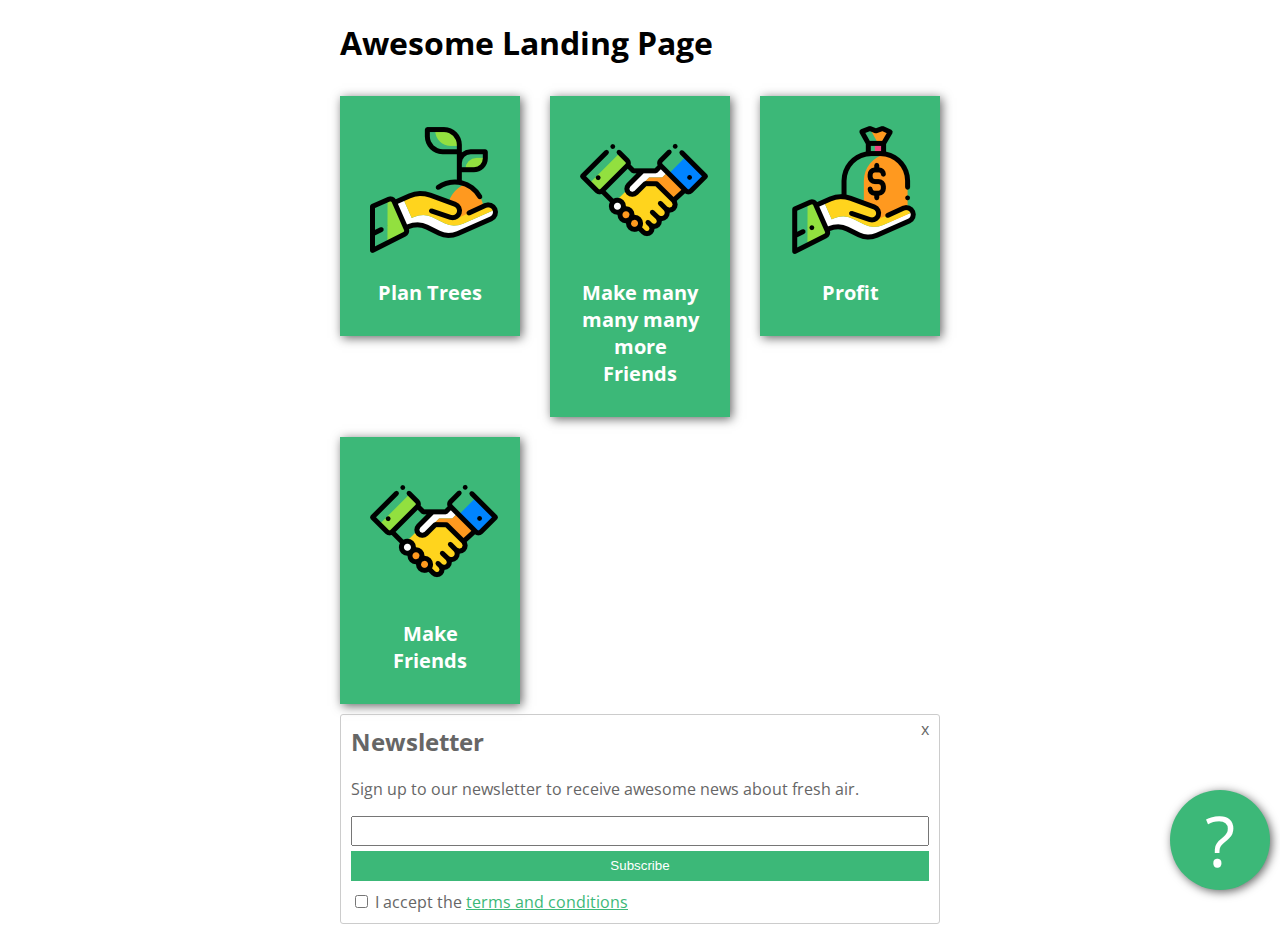
==== index.html @ 9731a35d "add codepen example" ====
<!DOCTYPE html>
<html lang="en" >
<head>
  <meta charset="UTF-8">
  <title>CodePen - A Pen by  Tamás Kökény</title>
  <link href="https://fonts.googleapis.com/css2?family=Open+Sans:wght@300;700&display=swap" rel="stylesheet"><link rel="stylesheet" href="./style.css">

</head>
<body>
<!-- partial:index.partial.html -->
<main>
  <h1>Awesome Landing Page</h1>
  <div class="key-features">
    <div class="feature">
      <img src="img/tree.png">
      <p>Plan Trees</p>
    </div>
    <div class="feature">
      <img src="img/deal.png">
      <p>Make many many many more Friends</p>
    </div>
    <div class="feature">
      <img src="img/money.png">
      <p>Profit</p>
    </div>
    <div class="feature">
      <img src="img/deal.png">
      <p>Make Friends</p>
    </div>
  </div>
  <form class="newsletter-form">
    <h2>Newsletter</h2>
    <p>Sign up to our newsletter to receive awesome news about fresh air.</p>
    <div>
      <input type="text">
    </div>
    <div>
      <input type="submit" value="Subscribe">
    </div>
    <input type="checkbox" id="tac">
    <label for="tac">
      I accept the <a href="about.html" target="_blank">terms and conditions</a>
    </label>
    <div class="exit-button">x</div>
  </form>
  <a href="http://example.org" class="question-button">?</a>
</main>
<!-- partial -->
  
</body>
</html>
---- style.css ----
body {
  font-family: 'Open Sans', sans-serif;
}

main {
  width: 600px;
  margin: 0 auto;
}

.newsletter-form {
  color: #666666;
  border: 1px solid #cccccc;
  padding: 10px;
  border-radius: 3px;
  position: relative;
}

input[type="text"] {
  width: 100%;
  box-sizing: border-box;
  height: 30px;
  margin: 0 0 5px;
}

input[type="submit"] {
  width: 100%;
  box-sizing: border-box;
  background: #3cb878;
  border: 0;
  color: white;
  height: 30px;
  margin: 0 0 10px;
  cursor: pointer;
}

.newsletter-form h2 {
  margin-top: 0;
}

a {
  color: #3CB878;
}

.exit-button {
  position: absolute;
  top: 3px;
  right: 10px;
  cursor: pointer;
}

.question-button {
  position: fixed;
  bottom: 10px;
  right: 10px;
  width: 100px;
  height: 100px;
  line-height: 100px;
  color: white;
  font-size: 70px;
  text-align: center;
  border-radius: 50%;
  background: #3cb878;
  z-index: 10;
  cursor: pointer;
  text-decoration: none;
  box-shadow: 2px 2px 10px #666666;
}

.key-features {
  display: flex;
  justify-content: space-between;
  flex-wrap: wrap;
  align-items: flex-start;
}

.feature {
  background: #3cb878;
  padding: 30px;
  margin: 10px 0;
  width: 120px;
  box-shadow: 2px 2px 10px #666666;
}

.feature p {
  color: white;
  font-size: 20px;
  font-weight: bold;
  margin-bottom: 0;
  text-align: center;
}
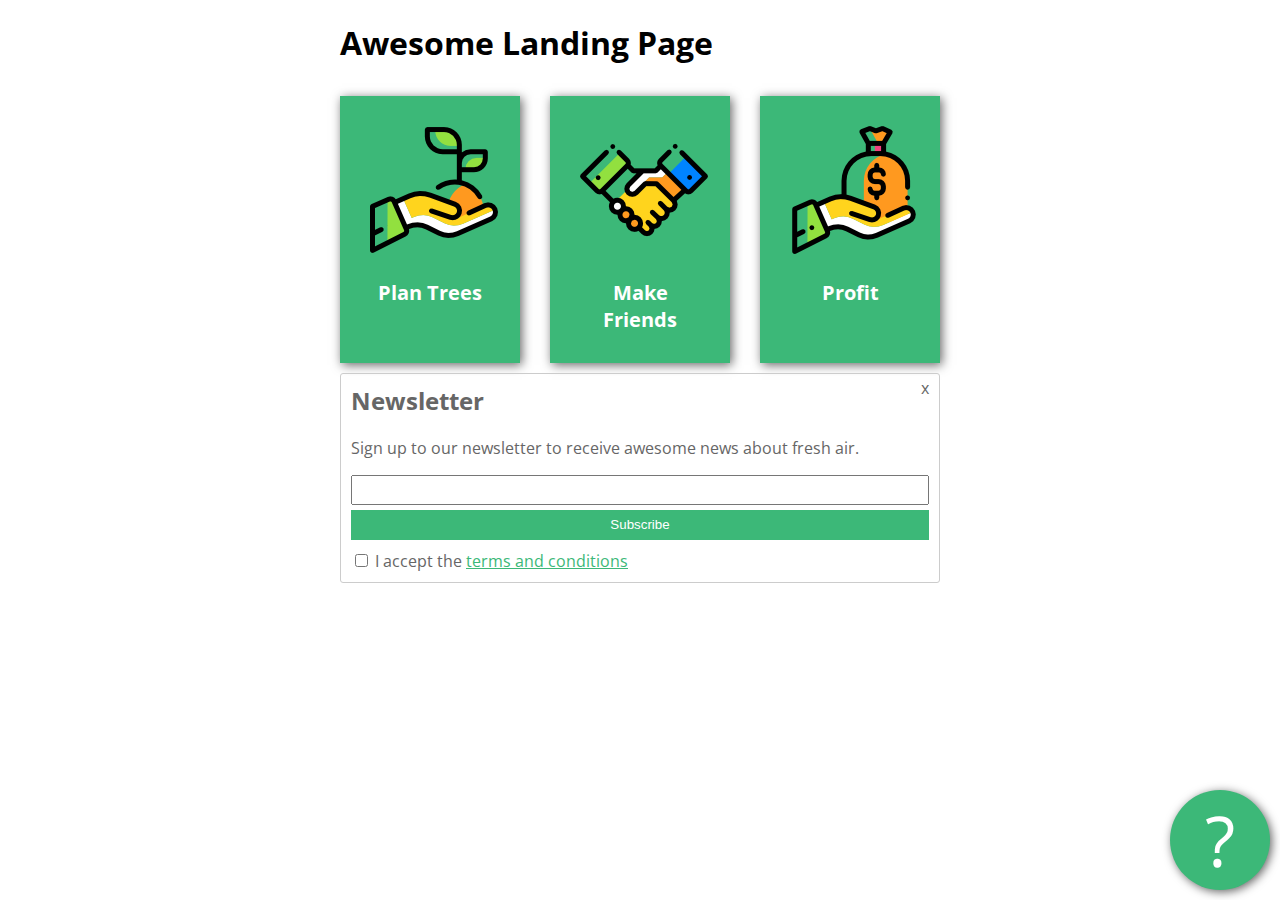
==== commit 6c15c7ba: "x" ====
--- a/index.html
+++ b/index.html
@@ -2,9 +2,9 @@
 <html lang="en" >
 <head>
   <meta charset="UTF-8">
-  <title>CodePen - A Pen by  Tamás Kökény</title>
+  <title>Zoli csinalta</title>
   <link href="https://fonts.googleapis.com/css2?family=Open+Sans:wght@300;700&display=swap" rel="stylesheet"><link rel="stylesheet" href="./style.css">
-
+  <link rel="shortcut icon" type="image/x-icon" href="favicon.ico">
 </head>
 <body>
 <!-- partial:index.partial.html -->
@@ -17,15 +17,11 @@
     </div>
     <div class="feature">
       <img src="img/deal.png">
-      <p>Make many many many more Friends</p>
+      <p>Make Friends</p>
     </div>
     <div class="feature">
       <img src="img/money.png">
       <p>Profit</p>
-    </div>
-    <div class="feature">
-      <img src="img/deal.png">
-      <p>Make Friends</p>
     </div>
   </div>
   <form class="newsletter-form">
--- a/style.css
+++ b/style.css
@@ -70,7 +70,7 @@
   display: flex;
   justify-content: space-between;
   flex-wrap: wrap;
-  align-items: flex-start;
+  align-items: stretch;
 }
 
 .feature {
